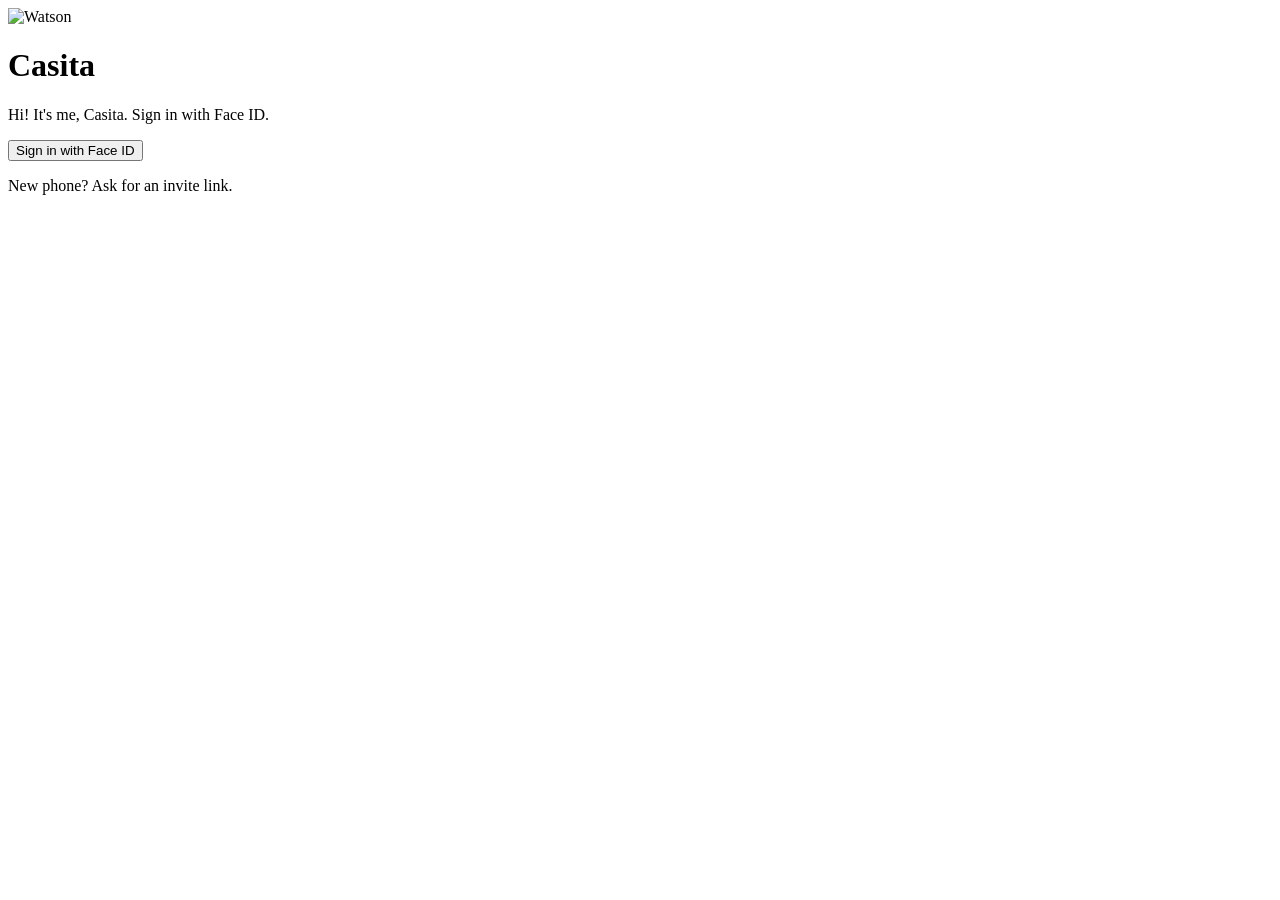
==== src/main/resources/static/login.html @ dd030ed2 "Casita app: passkey sign-in and a mobile page for Ford, practice door by default Sign-in follows the" ====
<!doctype html>
<html lang="en">
<head>
  <meta charset="utf-8">
  <meta name="viewport" content="width=device-width, initial-scale=1, viewport-fit=cover">
  <meta name="theme-color" content="#f6efe2">
  <meta name="apple-mobile-web-app-capable" content="yes">
  <meta name="apple-mobile-web-app-title" content="Casita">
  <title>Casita</title>
  <link rel="stylesheet" href="/casita.css">
</head>
<body class="welcome">
  <main>
    <img class="watson" src="/watson.svg" alt="Watson" width="132" height="132">
    <h1>Casita</h1>
    <p class="voice" id="message">Hi! It's me, Casita. Sign in with Face ID.</p>
    <button id="signin" class="primary" type="button">Sign in with Face ID</button>
    <p class="note">New phone? Ask for an invite link.</p>
  </main>
  <script src="/login/webauthn.js"></script>
  <script src="/common.js"></script>
  <script src="/login.js"></script>
</body>
</html>
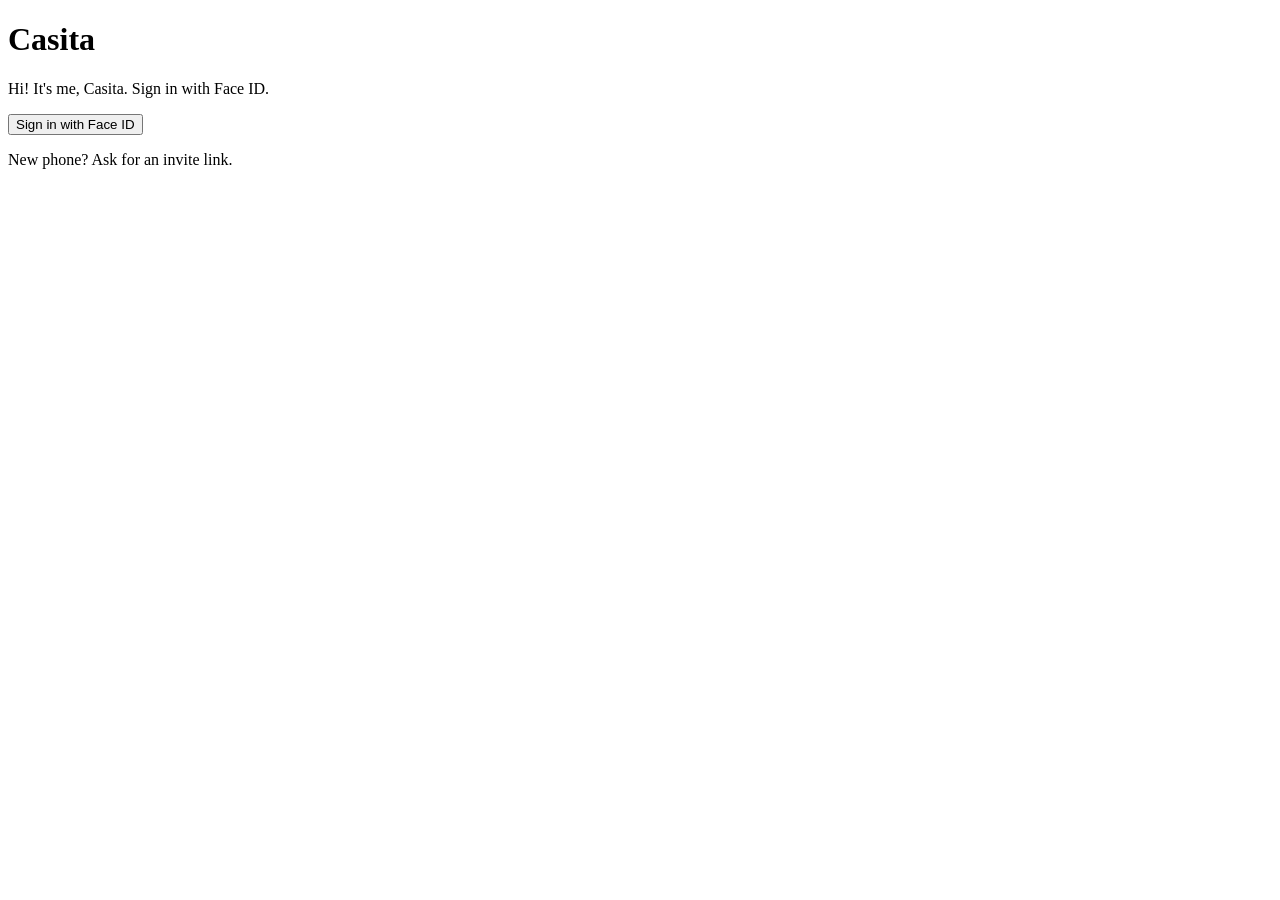
==== commit 6b98c1b0: "Sign-in and Face ID pages: the approved app icon instead of the placeholder dog The sign-in and Face" ====
--- a/src/main/resources/static/login.html
+++ b/src/main/resources/static/login.html
@@ -3,7 +3,7 @@
 <head>
   <meta charset="utf-8">
   <meta name="viewport" content="width=device-width, initial-scale=1, viewport-fit=cover">
-  <meta name="theme-color" content="#f6efe2">
+  <meta name="theme-color" content="#f8f4ed">
   <meta name="apple-mobile-web-app-capable" content="yes">
   <meta name="apple-mobile-web-app-title" content="Casita">
   <title>Casita</title>
@@ -11,7 +11,7 @@
 </head>
 <body class="welcome">
   <main>
-    <img class="watson" src="/watson.svg" alt="Watson" width="132" height="132">
+    <div class="app-icon" aria-hidden="true"></div>
     <h1>Casita</h1>
     <p class="voice" id="message">Hi! It's me, Casita. Sign in with Face ID.</p>
     <button id="signin" class="primary" type="button">Sign in with Face ID</button>
